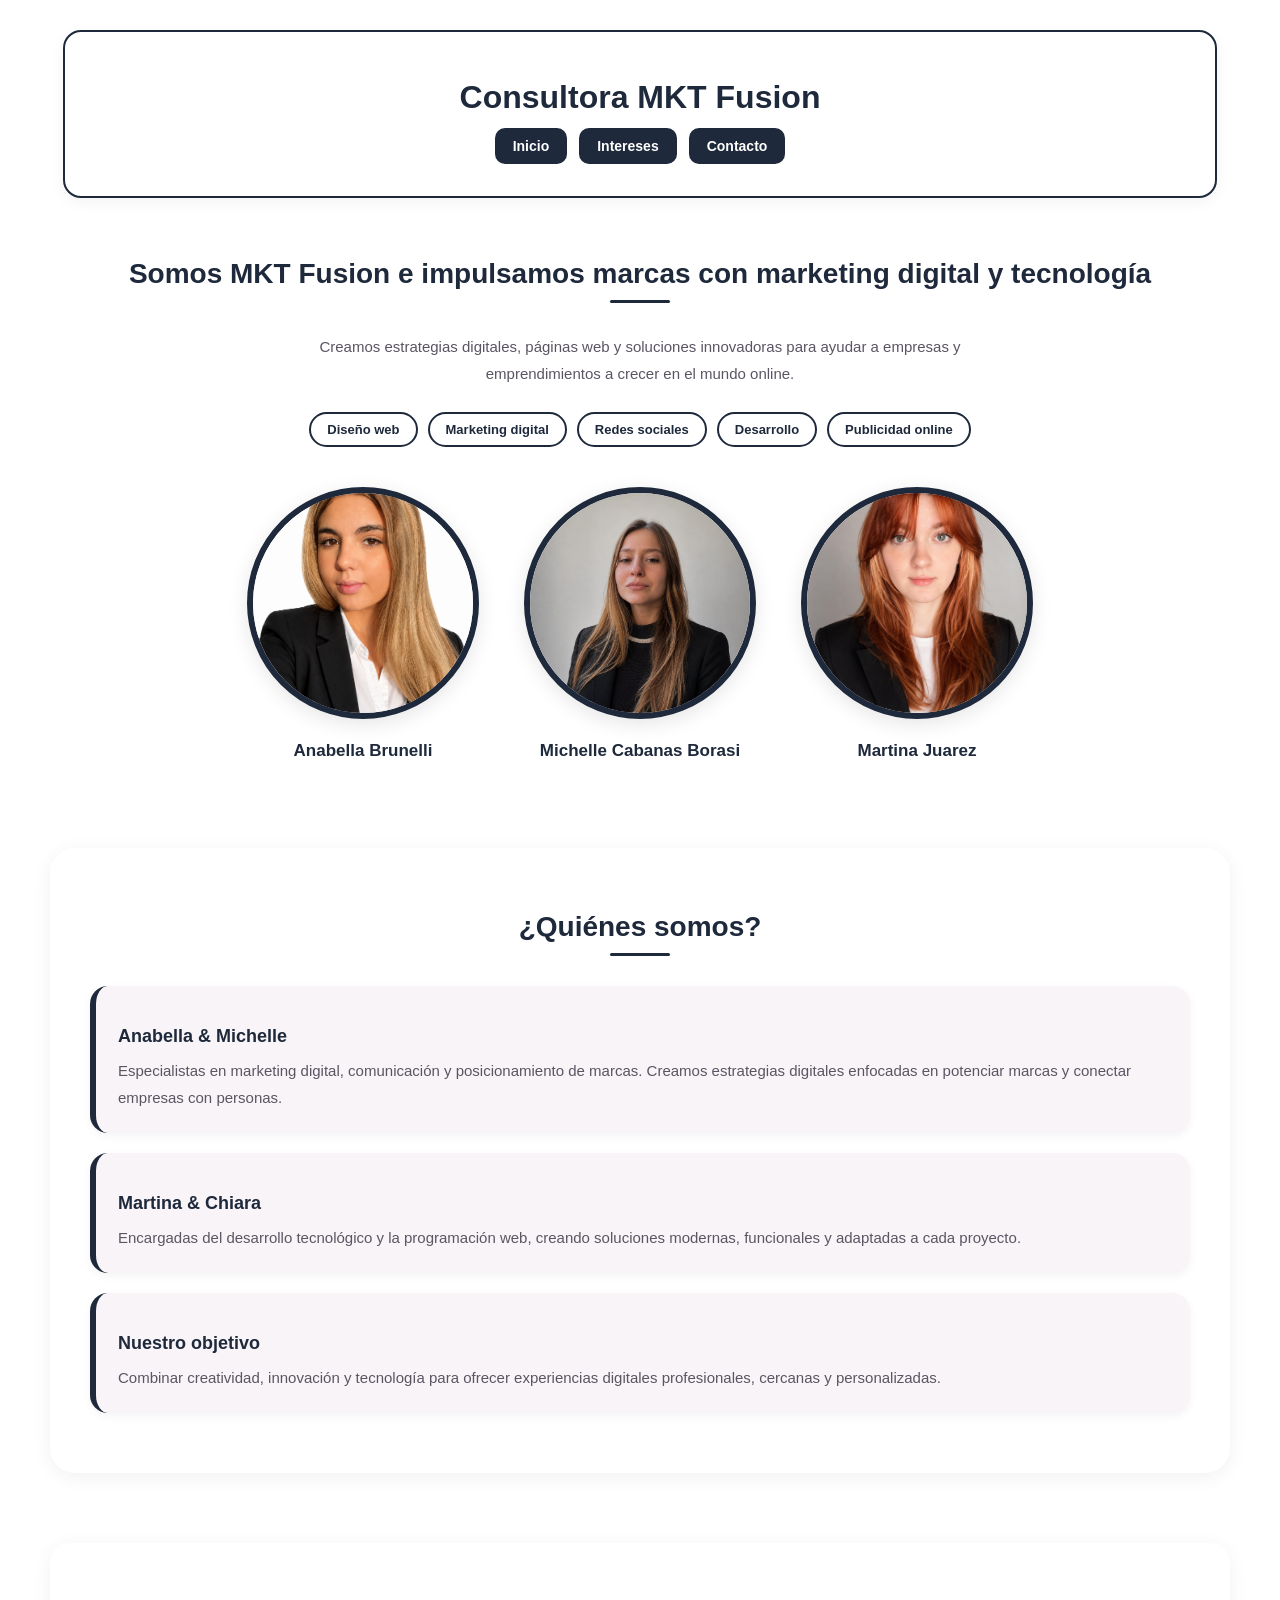
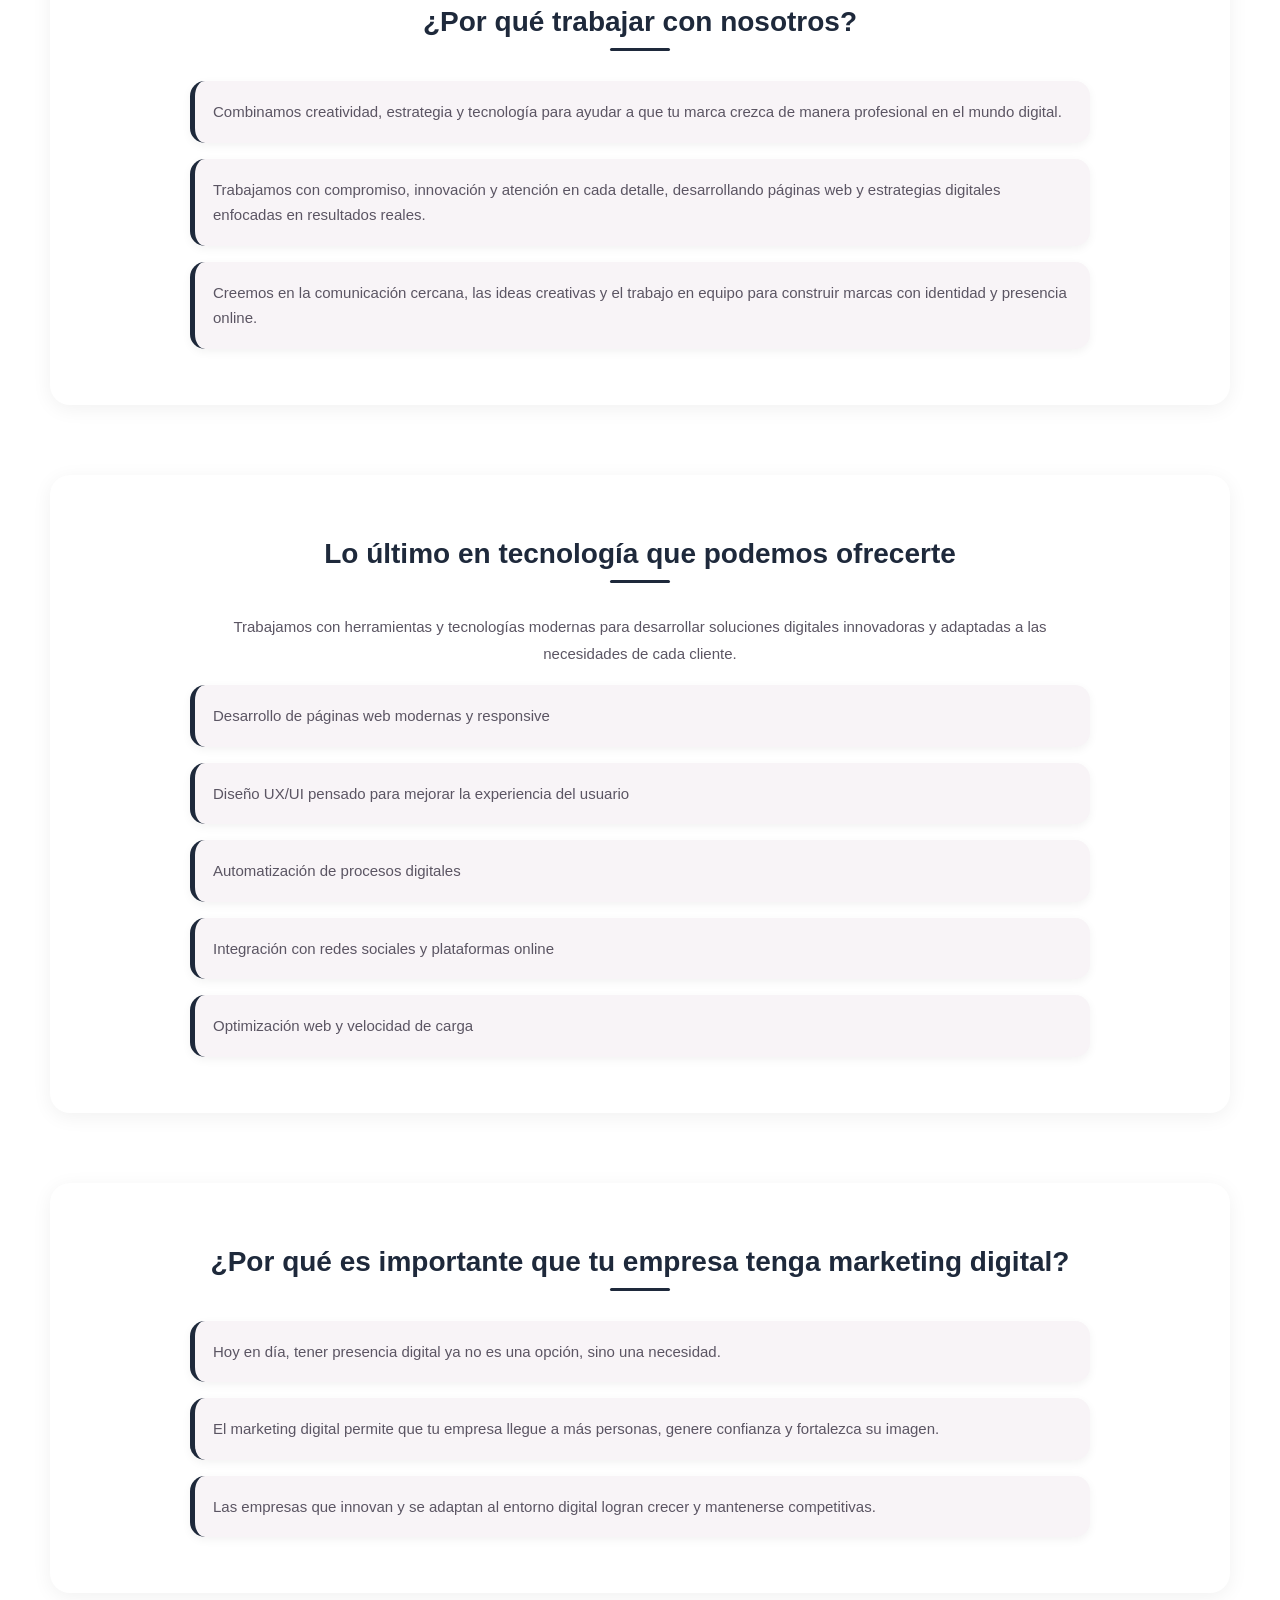
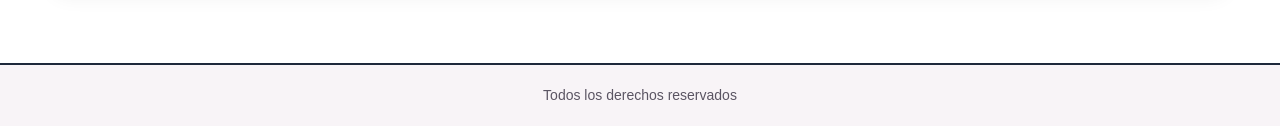
==== index.html @ ffaabcba "proyecto01" ====
<!DOCTYPE html>
<html lang="es">
<head>
    <meta charset="UTF-8">
    <meta name="viewport" content="width=device-width, initial-scale=1.0">
    <title>Consultora MKT Fusion</title>
    <link rel="stylesheet" href="estilos/css1.css">
</head>

<body>

<header>
    <h1>Consultora MKT Fusion</h1>

    <nav>
        <ul>
            <li><a href="index.html">Inicio</a></li>
            <li><a href="intereses.html">Intereses</a></li>
            <li><a href="contacto.html">Contacto</a></li>
        </ul>
    </nav>
</header>

<main>

    <!-- INICIO -->
    <section class="inicio">

        <h2>Somos MKT Fusion e impulsamos marcas con marketing digital y tecnología</h2>

        <p class="texto-inicio">
            Creamos estrategias digitales, páginas web y soluciones innovadoras para ayudar a empresas y emprendimientos a crecer en el mundo online.
        </p>

        <div class="servicios">
            <span>Diseño web</span>
            <span>Marketing digital</span>
            <span>Redes sociales</span>
            <span>Desarrollo</span>
            <span>Publicidad online</span>
        </div>

    </section>

   <!-- IMAGEN -->
<section class="imagen-presentacion">

    <div class="equipo">

        <div class="miembro">
            <img src="proyecto01/proyecto001.png" alt="Anabella Brunelli">
            <h3>Anabella Brunelli</h3>
        </div>

        <div class="miembro">
            <img src="proyecto0001/proyecto0001.jpeg" alt="Michelle Cabanas Borasi">
            <h3>Michelle Cabanas Borasi</h3>
        </div>

        <div class="miembro">
            <img src="proyecto00001/proyecto00001.jpeg" alt="Martina Juarez">
            <h3>Martina Juarez</h3>
        </div>

    </div>

</section>

    <!-- SOBRE NOSOTROS -->
    <section class="quienes-somos">

    <h2>¿Quiénes somos?</h2>

    <div class="persona">
        <h3>Anabella & Michelle</h3>

        <p>
            Especialistas en marketing digital, comunicación y posicionamiento de marcas. Creamos estrategias digitales enfocadas en potenciar marcas y conectar empresas con personas.
        </p>
    </div>

    <div class="persona">
        <h3>Martina & Chiara</h3>

        <p>
            Encargadas del desarrollo tecnológico y la programación web, creando soluciones modernas, funcionales y adaptadas a cada proyecto.
        </p>
    </div>

    <div class="persona">
        <h3>Nuestro objetivo</h3>

        <p>
            Combinar creatividad, innovación y tecnología para ofrecer experiencias digitales profesionales, cercanas y personalizadas.
        </p>
    </div>

</section>

   <!-- POR QUÉ ELEGIRNOS -->
    <section class="seccion">

        <h2>¿Por qué trabajar con nosotros?</h2>

        <ul class="lista">
            <li>
                Combinamos creatividad, estrategia y tecnología para ayudar a que tu marca crezca de manera profesional en el mundo digital.
            </li>

            <li>
                Trabajamos con compromiso, innovación y atención en cada detalle, desarrollando páginas web y estrategias digitales enfocadas en resultados reales.
            </li>

            <li>
                Creemos en la comunicación cercana, las ideas creativas y el trabajo en equipo para construir marcas con identidad y presencia online.
            </li>
        </ul>

    </section>


    <!-- TECNOLOGÍA -->
    <section class="seccion" id="tecnologia">

        <h2>Lo último en tecnología que podemos ofrecerte</h2>

        <p>
            Trabajamos con herramientas y tecnologías modernas para desarrollar soluciones digitales innovadoras y adaptadas a las necesidades de cada cliente.
        </p>

        <ul class="lista">
            <li>Desarrollo de páginas web modernas y responsive</li>
            <li>Diseño UX/UI pensado para mejorar la experiencia del usuario</li>
            <li>Automatización de procesos digitales</li>
            <li>Integración con redes sociales y plataformas online</li>
            <li>Optimización web y velocidad de carga</li>
        </ul>

    </section>

    <!-- IMPORTANCIA DEL MARKETING -->
    <section class="seccion">

        <h2>¿Por qué es importante que tu empresa tenga marketing digital?</h2>

        <ul class="lista">
            <li>
                Hoy en día, tener presencia digital ya no es una opción, sino una necesidad.
            </li>

            <li>
                El marketing digital permite que tu empresa llegue a más personas, genere confianza y fortalezca su imagen.
            </li>

            <li>
                Las empresas que innovan y se adaptan al entorno digital logran crecer y mantenerse competitivas.
            </li>
        </ul>

    </section>

</main>

<footer>

    <p>Todos los derechos reservados</p>

</footer>

</body>
</html>
---- estilos/css1.css ----
/* RESET */
body {
  background-color: #FFFFFF;
  margin: 0;
  font-family: Arial, Helvetica, sans-serif;
  color: #6E4B5C;
}

/* HEADER */
header {
  background-color: #FFFFFF;
  margin: 30px auto;
  padding: 25px;
  border: 2px solid #1E293B;
  border-radius: 18px;
  text-align: center;
  width: 90%;
  max-width: 1100px;
  box-shadow: 0px 4px 15px rgba(0,0,0,0.05);
}

/* TITULO PRINCIPAL */
h1 {
  color: #1E293B;
  font-size: clamp(20px, 3vw, 32px);
  margin-bottom: 12px;
  line-height: 1.2;
}

/* SUBTITULOS */
h2 {
  color: #1E293B;
  font-size: clamp(18px, 2.5vw, 28px);
  margin-bottom: 30px;
  position: relative;
  text-align: center;
}

h2::after {
  content: "";
  width: 60px;
  height: 3px;
  background-color: #1E293B;
  display: block;
  margin: 10px auto 0;
  border-radius: 10px;
}

h3 {
  color: #1E293B;
  font-size: 18px;
}

/* TEXTO */
p {
  color: #5B5563;
  line-height: 1.8;
  font-weight: 500;
  max-width: 850px;
  margin: 18px auto;
  text-align: center;
  font-size: 15px;
}

/* SECCIONES */
.seccion {
  max-width: 1100px;
  margin: 70px auto;
  padding: 40px;
  background-color: #FFFFFF;
  border-radius: 20px;
  box-shadow: 0px 4px 20px rgba(0,0,0,0.06);
  text-align: center;
}

/* MENÚ */
nav ul {
  list-style: none;
  padding: 0;
  margin-top: 20px;
  display: flex;
  justify-content: center;
  gap: 12px;
  flex-wrap: wrap;
}

nav li {
  display: inline;
}

/* BOTONES */
a {
  text-decoration: none;
  background-color: #1E293B;
  color: #FFFFFF;
  padding: 10px 18px;
  border-radius: 10px;
  font-weight: 600;
  font-size: 14px;
  transition: 0.3s;
  border: none;
}

a:hover {
  background-color: #111827;
  color: #FFFFFF;
}

/* INICIO */
.inicio {
  text-align: center;
  margin-top: 60px;
}

.texto-inicio {
  max-width: 700px;
}

/* SERVICIOS */
.servicios {
  display: flex;
  justify-content: center;
  flex-wrap: wrap;
  gap: 10px;
  margin-top: 25px;
}

.servicios span {
  border: 2px solid #1E293B;
  color: #1E293B;
  padding: 8px 16px;
  border-radius: 50px;
  font-weight: 600;
  font-size: 13px;
  background-color: #FFFFFF;
}

/* LISTAS */
.lista {
  max-width: 900px;
  margin: auto;
  padding: 0;
}

.lista li {
  background-color: #F8F4F7;
  margin-bottom: 16px;
  padding: 18px;
  border-radius: 15px;
  list-style: none;
  line-height: 1.7;
  box-shadow: 0px 3px 10px rgba(0,0,0,0.05);
  border-left: 5px solid #1E293B;
  text-align: left;
  color: #5B5563;
  font-size: 15px;
}

/* QUIÉNES SOMOS */
.quienes-somos {
  max-width: 1100px;
  margin: 70px auto;
  padding: 40px;
  background-color: #FFFFFF;
  border-radius: 25px;
  box-shadow: 0px 4px 20px rgba(0,0,0,0.06);
  text-align: center;
}

.persona {
  background-color: #F8F4F7;
  border-left: 6px solid #1E293B;
  border-radius: 18px;
  padding: 22px;
  margin-bottom: 20px;
  box-shadow: 0px 3px 10px rgba(0,0,0,0.05);
  text-align: left;
}

.persona h3 {
  color: #1E293B;
  font-size: 18px;
  margin-bottom: 10px;
}

.persona p {
  margin: 0;
  max-width: 100%;
  text-align: left;
  line-height: 1.8;
  color: #5B5563;
  font-size: 15px;
}

/* IMAGEN */
.imagen-presentacion {
  text-align: center;
}

img {
  width: 100%;
  max-width: 650px;
  height: auto;
  border-radius: 20px;
  box-shadow: 0px 5px 20px rgba(0,0,0,0.10);
}

/* NOMBRES DESTACADOS */
strong {
  color: #1E293B;
}

/* FOOTER */
footer {
  background-color: #F8F4F7;
  margin-top: 60px;
  padding: 16px;
  text-align: center;
  border-top: 2px solid #1E293B;
}

footer p {
  margin: 0;
  font-size: 13px;
}

/* RESPONSIVE */
@media (max-width: 768px) {

  h1 {
    font-size: 24px;
  }

  h2 {
    font-size: 22px;
  }

  h3 {
    font-size: 17px;
  }

  p {
    font-size: 14px;
    line-height: 1.7;
  }

  nav ul {
    flex-direction: column;
    align-items: center;
  }

  a {
    display: block;
    width: 80%;
    text-align: center;
  }

  .lista li {
    text-align: center;
    font-size: 14px;
  }

  .seccion,
  .quienes-somos {
    padding: 28px 18px;
  }

  .persona {
    text-align: center;
  }

  .persona p {
    text-align: center;
    font-size: 14px;
  }

}
/* FOOTER */
footer {
  background-color: #F8F4F7;
  margin-top: 60px;
  padding: 18px;
  text-align: center;
  border-top: 2px solid #1E293B;

  display: flex;
  justify-content: center;
  align-items: center;
}

footer p {
  margin: 0;
  font-size: 14px;
  text-align: center;
  width: 100%;
}

/* CONTACTO */
.contacto {
  text-align: center;
  max-width: 1100px;
  margin: 80px auto;
  padding: 20px;
}

/* EMAILS */
.contacto .servicios {
  display: flex;
  justify-content: center;
  align-items: center;
  gap: 15px;
  flex-wrap: wrap;
  margin-top: 35px;
}
.contacto .servicios a {
  background-color: #1E293B;
  color: #FFFFFF;
  padding: 12px 20px;
  border-radius: 10px;
  font-weight: 600;
  font-size: 14px;
  transition: 0.3s;
}
/* EQUIPO */
.equipo {
  display: flex;
  justify-content: center;
  align-items: flex-start;
  gap: 45px;
  flex-wrap: wrap;
  margin-top: 40px;
}

/* CADA PERSONA */
.miembro {
  text-align: center;
}

/* FOTOS */
.miembro img {
  width: 220px;
  height: 220px;
  object-fit: cover;
  border-radius: 50%;
  border: 6px solid #1E293B;
  box-shadow: 0px 5px 20px rgba(0,0,0,0.10);
  transition: 0.3s;
}

/* EFECTO */
.miembro img:hover {
  transform: scale(1.03);
}

/* NOMBRES */
.miembro h3 {
  margin-top: 18px;
  font-size: 17px;
  color: #1E293B;
  font-weight: 600;
}
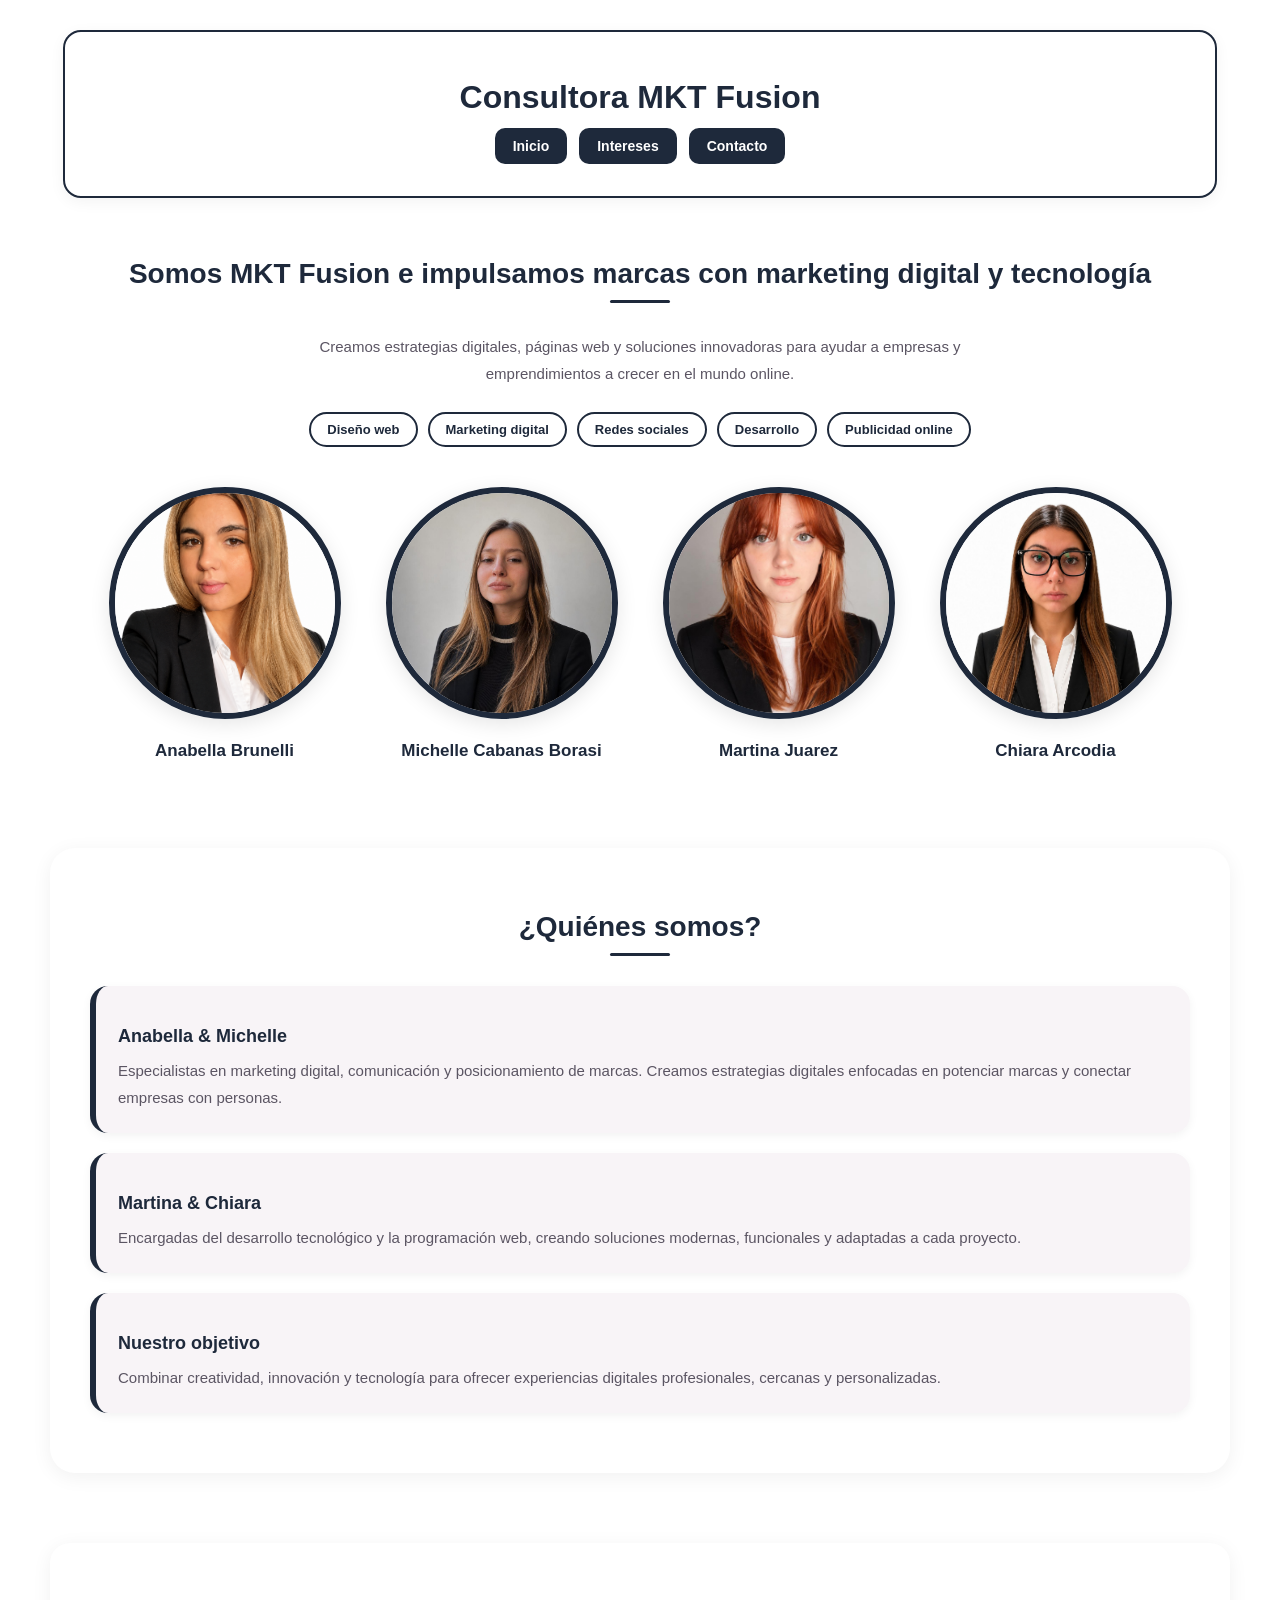
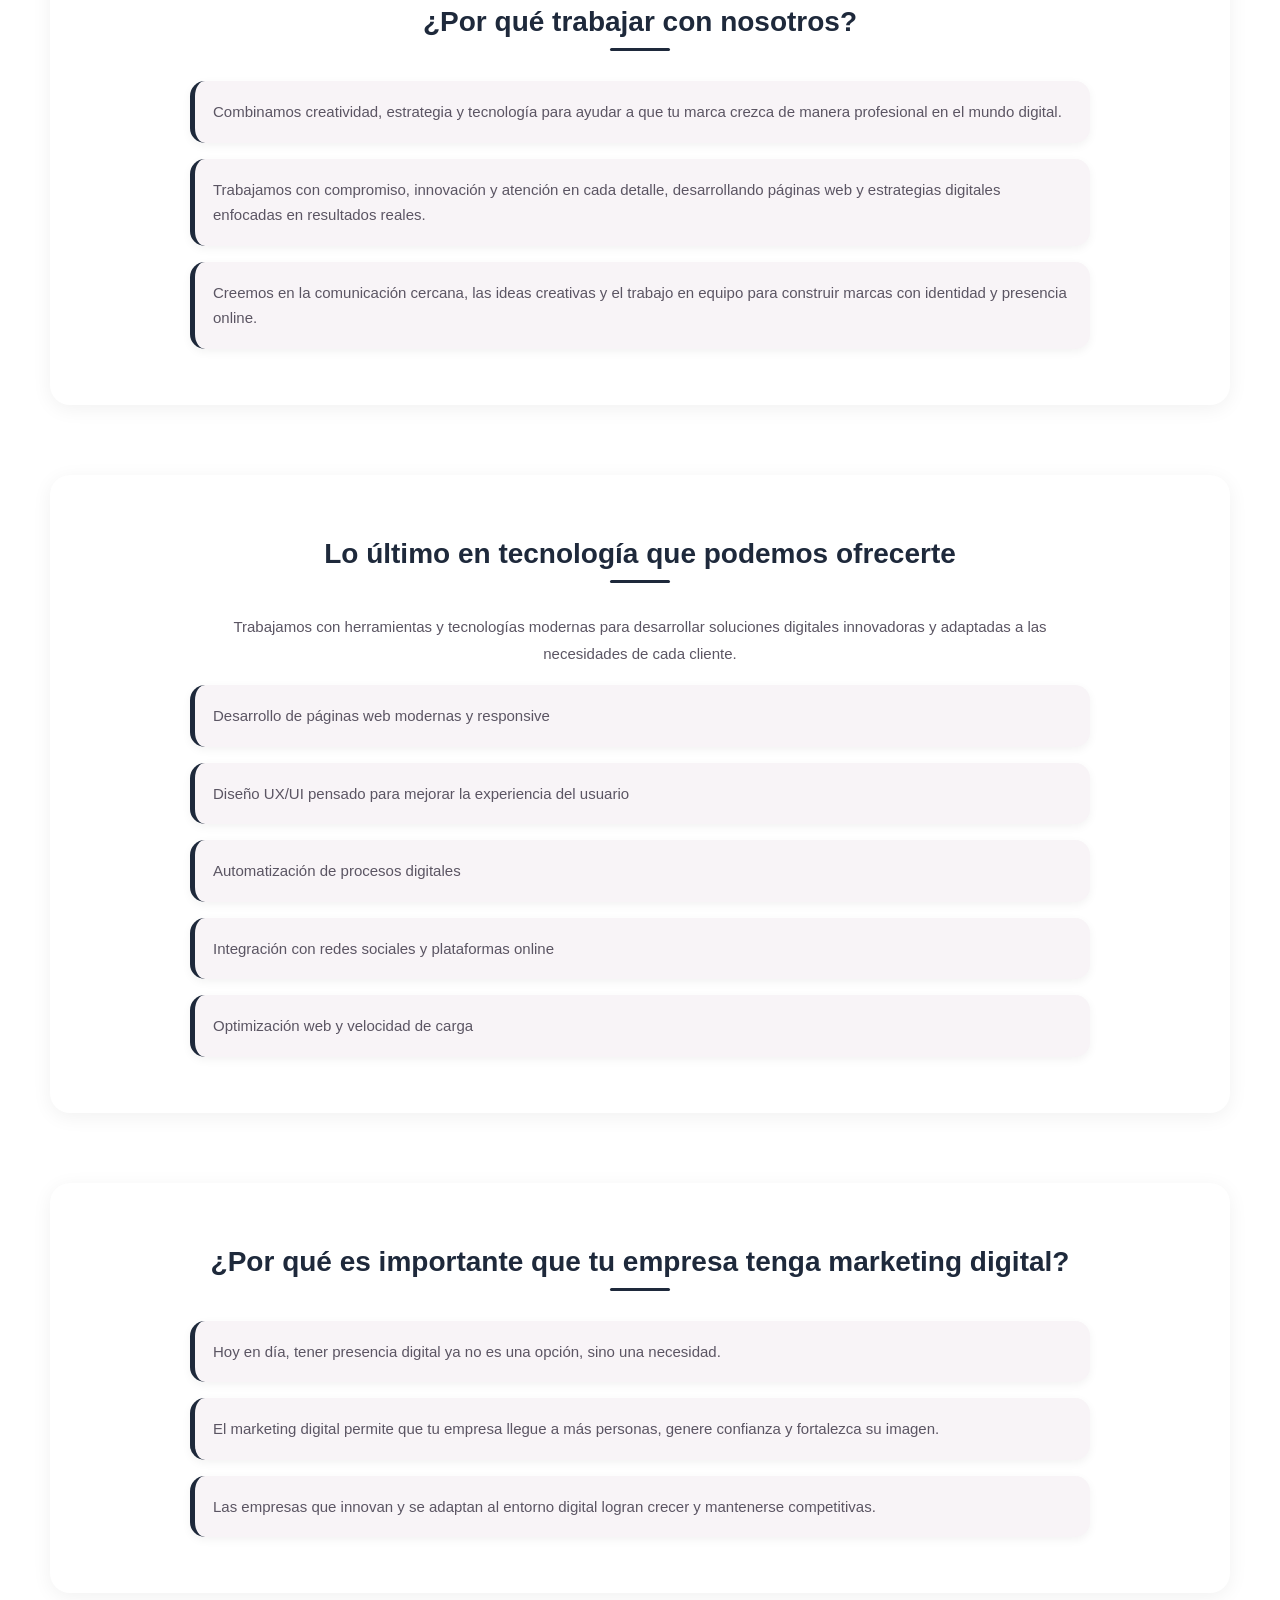
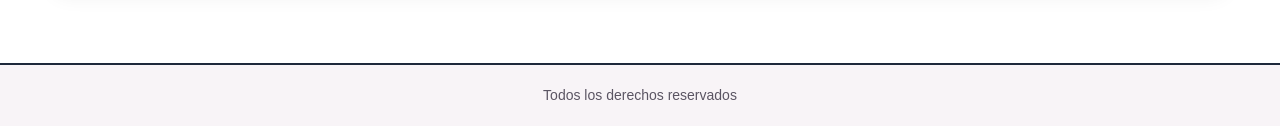
==== commit ee65063f: "nuevoproyecto" ====
--- a/index.html
+++ b/index.html
@@ -60,6 +60,10 @@
         <div class="miembro">
             <img src="proyecto00001/proyecto00001.jpeg" alt="Martina Juarez">
             <h3>Martina Juarez</h3>
+        </div>
+        <div class="miembro">
+            <img src="proyecto000001/proyecto000001.jpeg" alt="Chiara Arcodia">
+            <h3>Chiara Arcodia</h3>
         </div>
 
     </div>
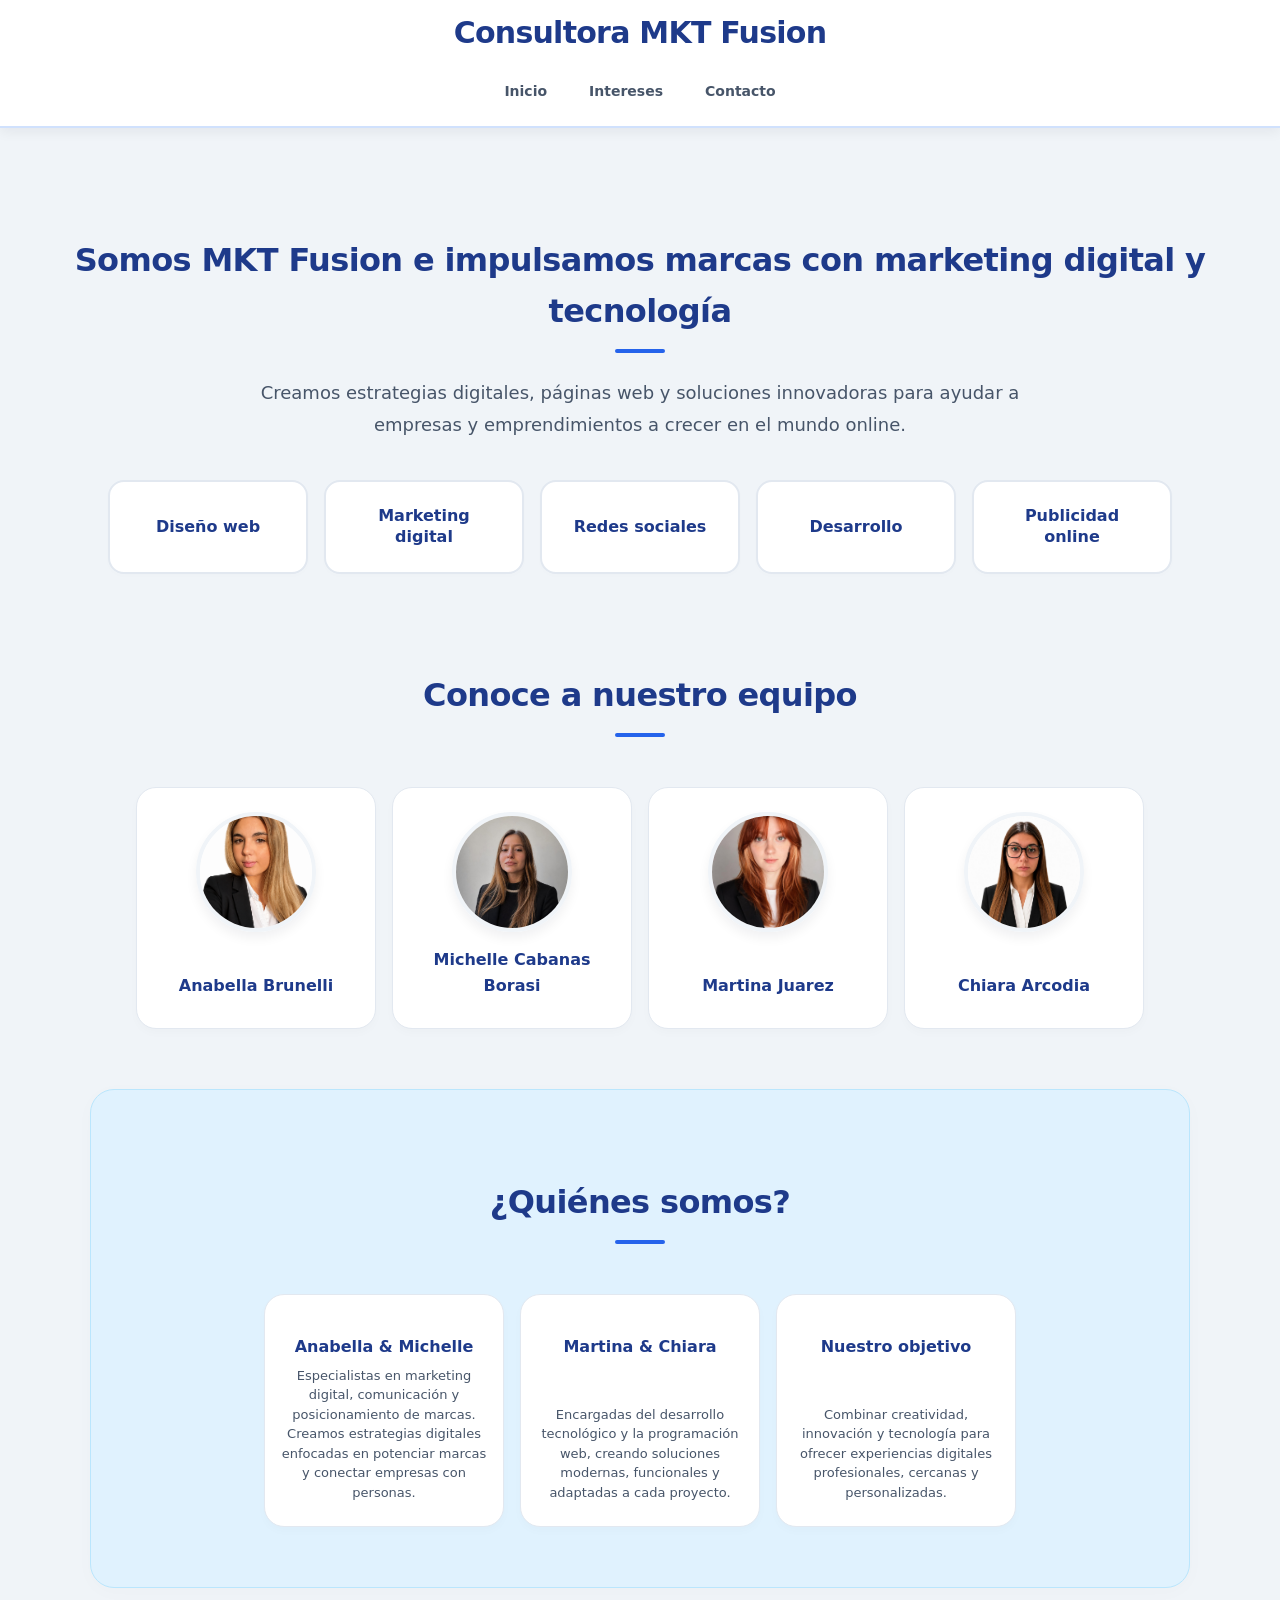
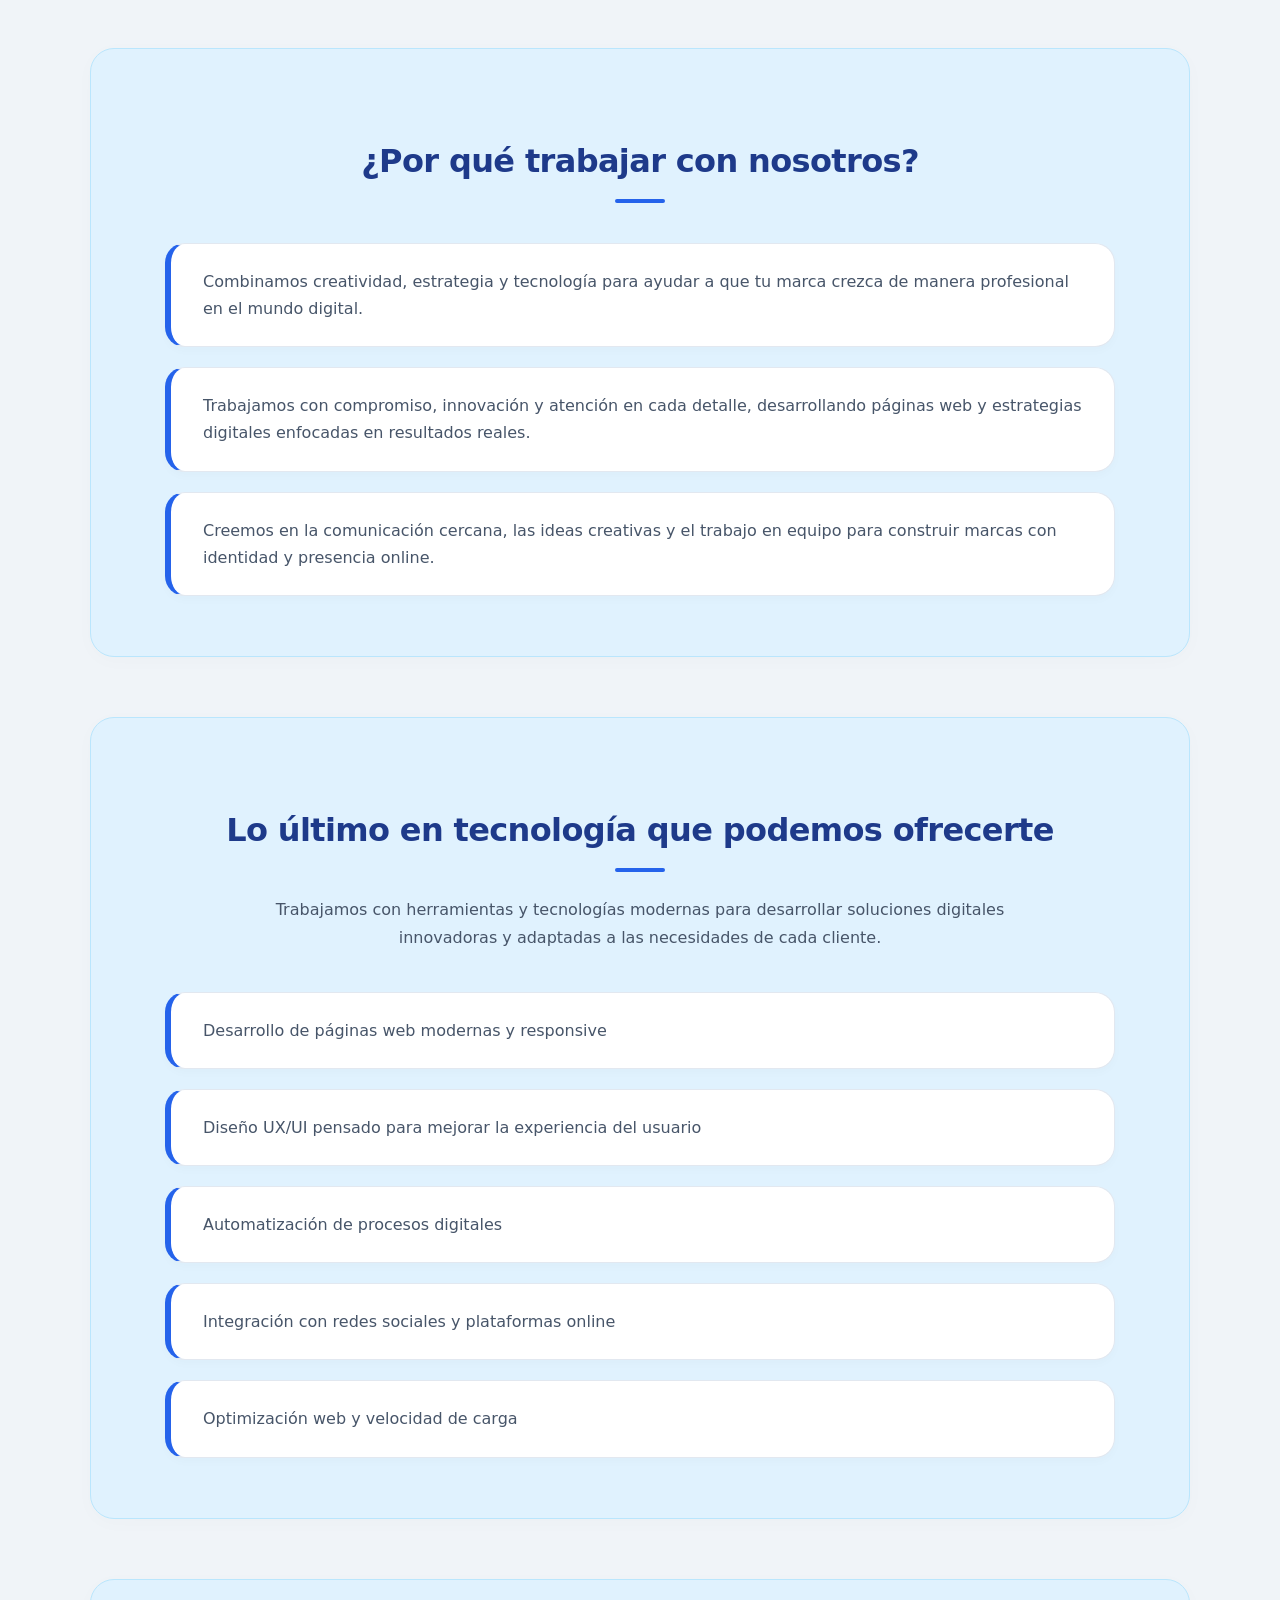
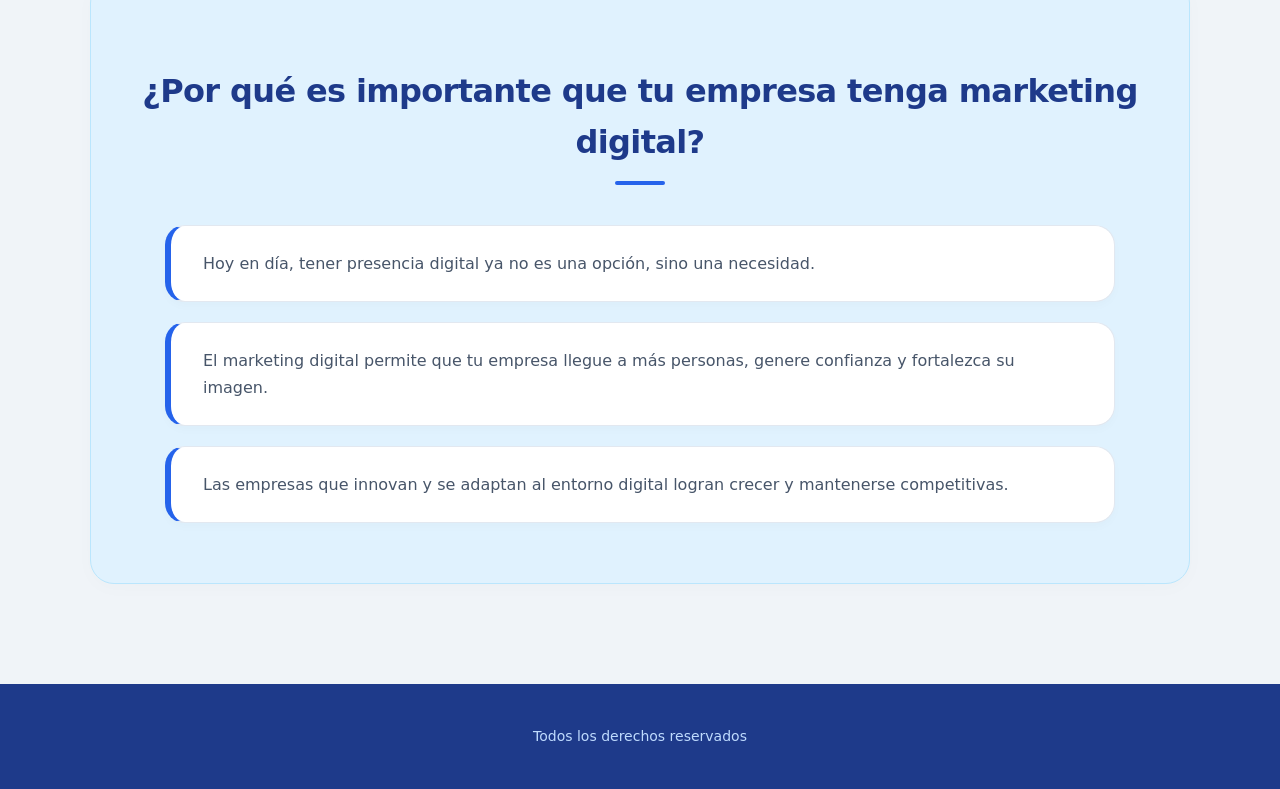
==== commit 1d08c60b: "Fixeo del diseño y agregado de responsive" ====
--- a/index.html
+++ b/index.html
@@ -32,37 +32,39 @@
             Creamos estrategias digitales, páginas web y soluciones innovadoras para ayudar a empresas y emprendimientos a crecer en el mundo online.
         </p>
 
-        <div class="servicios">
-            <span>Diseño web</span>
-            <span>Marketing digital</span>
-            <span>Redes sociales</span>
-            <span>Desarrollo</span>
-            <span>Publicidad online</span>
-        </div>
+        <ul>
+            <li><h3>Diseño web</h3></li>
+            <li><h3>Marketing digital</h3></li>
+            <li><h3>Redes sociales</h3></li>
+            <li><h3>Desarrollo</h3></li>
+            <li><h3>Publicidad online</h3></li>
+        </ul>
 
     </section>
 
    <!-- IMAGEN -->
 <section class="imagen-presentacion">
+    <h2>Conoce a nuestro equipo</h2>
 
     <div class="equipo">
 
+       
         <div class="miembro">
-            <img src="proyecto01/proyecto001.png" alt="Anabella Brunelli">
+            <img src="img/proyecto01/proyecto001.png" alt="Anabella Brunelli">
             <h3>Anabella Brunelli</h3>
         </div>
 
         <div class="miembro">
-            <img src="proyecto0001/proyecto0001.jpeg" alt="Michelle Cabanas Borasi">
+            <img src="img/proyecto0001/proyecto0001.jpeg" alt="Michelle Cabanas Borasi">
             <h3>Michelle Cabanas Borasi</h3>
         </div>
 
         <div class="miembro">
-            <img src="proyecto00001/proyecto00001.jpeg" alt="Martina Juarez">
+            <img src="img/proyecto00001/proyecto00001.jpeg" alt="Martina Juarez">
             <h3>Martina Juarez</h3>
         </div>
         <div class="miembro">
-            <img src="proyecto000001/proyecto000001.jpeg" alt="Chiara Arcodia">
+            <img src="img/proyecto000001/proyecto000001.jpeg" alt="Chiara Arcodia">
             <h3>Chiara Arcodia</h3>
         </div>
 
@@ -71,35 +73,27 @@
 </section>
 
     <!-- SOBRE NOSOTROS -->
-    <section class="quienes-somos">
+    <section class="quienes-somos" id="quienes-somos">
+        <h2>¿Quiénes somos?</h2>
+  
+        <div class="equipo">
+    
+            <div class="persona">
+            <h3>Anabella & Michelle</h3>
+            <p>Especialistas en marketing digital, comunicación y posicionamiento de marcas. Creamos estrategias digitales enfocadas en potenciar marcas y conectar empresas con personas.</p>
+        </div>
 
-    <h2>¿Quiénes somos?</h2>
+        <div class="persona">
+            <h3>Martina & Chiara</h3>
+            <p>Encargadas del desarrollo tecnológico y la programación web, creando soluciones modernas, funcionales y adaptadas a cada proyecto.</p>
+        </div>
 
-    <div class="persona">
-        <h3>Anabella & Michelle</h3>
+        <div class="persona">
+            <h3>Nuestro objetivo</h3>
+            <p>Combinar creatividad, innovación y tecnología para ofrecer experiencias digitales profesionales, cercanas y personalizadas.</p>
+        </div>
 
-        <p>
-            Especialistas en marketing digital, comunicación y posicionamiento de marcas. Creamos estrategias digitales enfocadas en potenciar marcas y conectar empresas con personas.
-        </p>
-    </div>
-
-    <div class="persona">
-        <h3>Martina & Chiara</h3>
-
-        <p>
-            Encargadas del desarrollo tecnológico y la programación web, creando soluciones modernas, funcionales y adaptadas a cada proyecto.
-        </p>
-    </div>
-
-    <div class="persona">
-        <h3>Nuestro objetivo</h3>
-
-        <p>
-            Combinar creatividad, innovación y tecnología para ofrecer experiencias digitales profesionales, cercanas y personalizadas.
-        </p>
-    </div>
-
-</section>
+    </div> </section>
 
    <!-- POR QUÉ ELEGIRNOS -->
     <section class="seccion">
--- a/estilos/css1.css
+++ b/estilos/css1.css
@@ -1,86 +1,87 @@
-/* RESET */
+* {
+  box-sizing: border-box;
+}
+
 body {
-  background-color: #FFFFFF;
-  margin: 0;
-  font-family: Arial, Helvetica, sans-serif;
-  color: #6E4B5C;
-}
-
-/* HEADER */
+  background-color: #F0F4F8;
+  margin: 0;
+  font-family: system-ui, -apple-system, BlinkMacSystemFont, "Segoe UI", Roboto, Helvetica, Arial, sans-serif;
+  color: #334155;
+  line-height: 1.6;
+}
+
 header {
   background-color: #FFFFFF;
-  margin: 30px auto;
-  padding: 25px;
-  border: 2px solid #1E293B;
-  border-radius: 18px;
-  text-align: center;
-  width: 90%;
-  max-width: 1100px;
-  box-shadow: 0px 4px 15px rgba(0,0,0,0.05);
-}
-
-/* TITULO PRINCIPAL */
+  margin: 0;
+  padding: 15px 40px;
+  border-bottom: 2px solid #D0E1FD;
+  text-align: center;
+  width: 100%;
+  max-width: none;
+  box-shadow: 0 4px 12px rgba(15, 23, 42, 0.06);
+  position: sticky;
+  top: 0;
+  z-index: 100;
+  display: flex;
+  flex-direction: column;
+  align-items: center;
+  gap: 10px;
+}
+
 h1 {
-  color: #1E293B;
-  font-size: clamp(20px, 3vw, 32px);
-  margin-bottom: 12px;
+  color: #1E3A8A;
+  font-size: clamp(22px, 3.5vw, 30px);
+  font-weight: 800;
+  margin: 0;
+  letter-spacing: -0.025em;
   line-height: 1.2;
 }
 
-/* SUBTITULOS */
 h2 {
-  color: #1E293B;
-  font-size: clamp(18px, 2.5vw, 28px);
-  margin-bottom: 30px;
+  color: #1E3A8A;
+  font-size: clamp(24px, 3vw, 32px);
+  font-weight: 700;
+  margin-bottom: 24px;
+  letter-spacing: -0.02em;
+  text-align: center;
   position: relative;
-  text-align: center;
 }
 
 h2::after {
   content: "";
-  width: 60px;
-  height: 3px;
-  background-color: #1E293B;
+  width: 50px;
+  height: 4px;
+  background-color: #2563EB;
   display: block;
-  margin: 10px auto 0;
-  border-radius: 10px;
+  margin: 12px auto 0;
+  border-radius: 4px;
 }
 
 h3 {
-  color: #1E293B;
-  font-size: 18px;
-}
-
-/* TEXTO */
+  color: #1E3A8A;
+  font-size: 20px;
+  font-weight: 600;
+  margin-top: 0;
+  margin-bottom: 12px;
+}
+
 p {
-  color: #5B5563;
-  line-height: 1.8;
-  font-weight: 500;
-  max-width: 850px;
-  margin: 18px auto;
-  text-align: center;
-  font-size: 15px;
-}
-
-/* SECCIONES */
-.seccion {
-  max-width: 1100px;
-  margin: 70px auto;
-  padding: 40px;
-  background-color: #FFFFFF;
-  border-radius: 20px;
-  box-shadow: 0px 4px 20px rgba(0,0,0,0.06);
-  text-align: center;
-}
-
-/* MENÚ */
+  color: #475569;
+  font-size: 16px;
+  line-height: 1.75;
+  font-weight: 400;
+  max-width: 750px;
+  margin: 16px auto;
+  text-align: center;
+}
+
 nav ul {
   list-style: none;
   padding: 0;
-  margin-top: 20px;
-  display: flex;
-  justify-content: center;
-  gap: 12px;
+  margin: 10px 0 0 0;
+  display: flex;
+  justify-content: center;
+  gap: 8px;
   flex-wrap: wrap;
 }
 
@@ -88,274 +89,330 @@
   display: inline;
 }
 
-/* BOTONES */
 a {
   text-decoration: none;
-  background-color: #1E293B;
-  color: #FFFFFF;
-  padding: 10px 18px;
-  border-radius: 10px;
+  background-color: transparent;
+  color: #475569;
+  padding: 8px 16px;
+  border-radius: 12px;
   font-weight: 600;
   font-size: 14px;
-  transition: 0.3s;
+  transition: all 0.25s ease;
+  border: 1px solid transparent;
+  display: inline-block;
+}
+
+a:hover {
+  background-color: #E0F2FE;
+  color: #2563EB;
+}
+
+.seccion, .quienes-somos, .contacto {
+  width: 90%;
+  max-width: 1100px;
+  margin: 60px auto;
+  padding: 60px 40px;
+  background-color: #E0F2FE;
+  border-radius: 24px;
+  border: 1px solid #BAE6FD;
+  text-align: center;
+  box-shadow: 0 4px 20px rgba(15, 23, 42, 0.02);
+}
+
+.inicio {
+  background-color: transparent;
   border: none;
-}
-
-a:hover {
-  background-color: #111827;
-  color: #FFFFFF;
-}
-
-/* INICIO */
-.inicio {
-  text-align: center;
-  margin-top: 60px;
+  box-shadow: none;
+  text-align: center;
+  margin-top: 40px;
+  padding: 40px 20px;
+  width: 100%;
 }
 
 .texto-inicio {
-  max-width: 700px;
-}
-
-/* SERVICIOS */
-.servicios {
-  display: flex;
-  justify-content: center;
+  max-width: 800px;
+  font-size: 18px;
+  color: #475569;
+  margin-bottom: 30px;
+  width: 100%;
+}
+
+.inicio ul {
+  display: flex;
+  justify-content: center;
+  align-items: stretch;
   flex-wrap: wrap;
-  gap: 10px;
-  margin-top: 25px;
-}
-
-.servicios span {
-  border: 2px solid #1E293B;
-  color: #1E293B;
-  padding: 8px 16px;
-  border-radius: 50px;
-  font-weight: 600;
-  font-size: 13px;
+  gap: 16px;
+  margin-top: 40px;
+  padding: 0;
+  list-style: none;
+  width: 100%;
+}
+
+.inicio ul li {
   background-color: #FFFFFF;
-}
-
-/* LISTAS */
+  border: 2px solid #E2E8F0;
+  border-radius: 16px;
+  padding: 24px;
+  width: 100%;
+  max-width: 200px;
+  box-shadow: 0 2px 6px rgba(15, 23, 42, 0.01);
+  text-align: center;
+  display: flex;
+  flex-direction: column;
+  justify-content: center;
+  align-items: center;
+}
+
+.inicio ul li h3 {
+  color: #1E3A8A;
+  font-size: 16px;
+  font-weight: 700;
+  margin: 0;
+  line-height: 1.3;
+}
+
 .lista {
-  max-width: 900px;
-  margin: auto;
+  max-width: 950px;
+  margin: 40px auto 0;
   padding: 0;
+  display: flex;
+  flex-direction: column;
+  gap: 20px;
+  width: 100%;
 }
 
 .lista li {
-  background-color: #F8F4F7;
-  margin-bottom: 16px;
-  padding: 18px;
-  border-radius: 15px;
+  background-color: #FFFFFF;
+  margin-bottom: 0;
+  padding: 24px 32px;
+  border-radius: 20px;
   list-style: none;
   line-height: 1.7;
-  box-shadow: 0px 3px 10px rgba(0,0,0,0.05);
-  border-left: 5px solid #1E293B;
+  box-shadow: 0 4px 10px rgba(15, 23, 42, 0.02);
+  border: 1px solid #E2E8F0;
+  border-left: 6px solid #2563EB;
   text-align: left;
-  color: #5B5563;
-  font-size: 15px;
-}
-
-/* QUIÉNES SOMOS */
-.quienes-somos {
-  max-width: 1100px;
-  margin: 70px auto;
-  padding: 40px;
+  color: #475569;
+  font-size: 16px;
+  transition: transform 0.2s ease, box-shadow 0.2s ease;
+}
+
+.lista li:hover {
+  transform: translateX(4px);
+  box-shadow: 0 8px 16px rgba(37, 99, 235, 0.06);
+}
+
+.equipo {
+  display: flex;
+  justify-content: center;
+  align-items: stretch;
+  gap: 16px;
+  flex-wrap: wrap;
+  margin-top: 50px;
+  width: 100%;
+}
+
+.persona, .miembro {
   background-color: #FFFFFF;
-  border-radius: 25px;
-  box-shadow: 0px 4px 20px rgba(0,0,0,0.06);
-  text-align: center;
+  border: 1px solid #E2E8F0;
+  border-radius: 20px;
+  padding: 24px 16px;
+  margin-bottom: 0;
+  width: 100%;
+  max-width: 240px;
+  box-shadow: 0 4px 10px rgba(15, 23, 42, 0.02);
+  text-align: center;
+  transition: all 0.3s ease;
+  display: flex;
+  flex-direction: column;
+  justify-content: space-between;
+}
+
+.persona:hover, .miembro:hover {
+  transform: translateY(-6px);
+  box-shadow: 0 10px 20px rgba(37, 99, 235, 0.08);
+  border-color: #93C5FD;
 }
 
 .persona {
-  background-color: #F8F4F7;
-  border-left: 6px solid #1E293B;
-  border-radius: 18px;
-  padding: 22px;
-  margin-bottom: 20px;
-  box-shadow: 0px 3px 10px rgba(0,0,0,0.05);
-  text-align: left;
-}
-
-.persona h3 {
-  color: #1E293B;
-  font-size: 18px;
-  margin-bottom: 10px;
-}
-
-.persona p {
+  border-left: 1px solid #E2E8F0;
+}
+
+.miembro img {
+  width: 120px;
+  height: 120px;
+  object-fit: cover;
+  border-radius: 50%;
+  border: 4px solid #F0F4F8;
+  box-shadow: 0 6px 12px rgba(15, 23, 42, 0.06);
+  margin: 0 auto;
+  transition: transform 0.3s ease;
+}
+
+.miembro img:hover {
+  transform: scale(1.05);
+}
+
+.persona h3, .miembro h3 {
+  margin-top: 15px;
+  font-size: 16px;
+  color: #1E3A8A;
+  font-weight: 700;
+  margin-bottom: 6px;
+}
+
+.persona p, .miembro p {
   margin: 0;
   max-width: 100%;
-  text-align: left;
-  line-height: 1.8;
-  color: #5B5563;
-  font-size: 15px;
-}
-
-/* IMAGEN */
+  text-align: center;
+  font-size: 13px;
+  color: #475569;
+  line-height: 1.5;
+}
+
 .imagen-presentacion {
   text-align: center;
+  margin: 40px auto;
+  width: 100%;
 }
 
 img {
   width: 100%;
   max-width: 650px;
   height: auto;
-  border-radius: 20px;
-  box-shadow: 0px 5px 20px rgba(0,0,0,0.10);
-}
-
-/* NOMBRES DESTACADOS */
+  border-radius: 24px;
+  box-shadow: 0 10px 15px -3px rgba(15, 23, 42, 0.06), 0 4px 6px -4px rgba(15, 23, 42, 0.06);
+}
+
 strong {
-  color: #1E293B;
-}
-
-/* FOOTER */
+  color: #1E3A8A;
+  font-weight: 600;
+}
+
+.contacto .servicios {
+  display: flex;
+  justify-content: center;
+  align-items: center;
+  gap: 16px;
+  flex-wrap: wrap;
+  margin-top: 30px;
+}
+
+.contacto .servicios a {
+  background-color: #2563EB;
+  color: #FFFFFF;
+  padding: 12px 24px;
+  border-radius: 12px;
+  font-weight: 600;
+  font-size: 15px;
+  border: 1px solid #2563EB;
+  box-shadow: 0 4px 10px rgba(37, 99, 235, 0.15);
+}
+
+.contacto .servicios a:hover {
+  background-color: #1D4ED8;
+  border-color: #1D4ED8;
+  color: #FFFFFF;
+  transform: translateY(-2px);
+  box-shadow: 0 6px 14px rgba(37, 99, 235, 0.25);
+}
+
 footer {
-  background-color: #F8F4F7;
-  margin-top: 60px;
-  padding: 16px;
-  text-align: center;
-  border-top: 2px solid #1E293B;
+  background-color: #1E3A8A;
+  margin-top: 100px;
+  padding: 40px 24px;
+  border-top: none;
+  display: flex;
+  justify-content: center;
+  align-items: center;
 }
 
 footer p {
-  margin: 0;
-  font-size: 13px;
-}
-
-/* RESPONSIVE */
+  color: #BFDBFE;
+  margin: 0;
+  font-size: 14px;
+  text-align: center;
+  width: 100%;
+}
+
+@media (max-width: 992px) {
+  .inicio ul li {
+    max-width: 45%;
+  }
+}
+
 @media (max-width: 768px) {
+  header {
+    width: 100%;
+    padding: 15px 20px;
+    top: 0;
+  }
 
   h1 {
-    font-size: 24px;
+    font-size: 20px;
   }
 
   h2 {
     font-size: 22px;
-  }
-
-  h3 {
-    font-size: 17px;
+    margin-bottom: 20px;
   }
 
   p {
+    font-size: 15px;
+    line-height: 1.6;
+  }
+
+  nav ul {
+    flex-direction: row;
+    justify-content: center;
+    gap: 4px;
+  }
+
+  a {
+    font-size: 12px;
+    padding: 6px 10px;
+  }
+
+  .seccion, .quienes-somos, .contacto {
+    width: 92%;
+    padding: 35px 20px;
+    margin: 40px auto;
+    border-radius: 16px;
+  }
+
+  .inicio ul li {
+    max-width: 100%;
+  }
+
+  .equipo {
+    justify-content: center;
+    gap: 16px;
+  }
+
+  .persona, .miembro {
+    max-width: 100%;
+    padding: 24px 16px;
+  }
+
+  .lista li {
+    text-align: left;
     font-size: 14px;
-    line-height: 1.7;
+    padding: 20px;
+  }
+}
+
+@media (max-width: 480px) {
+  header {
+    padding: 10px;
   }
 
   nav ul {
-    flex-direction: column;
-    align-items: center;
+    gap: 2px;
   }
 
   a {
-    display: block;
-    width: 80%;
-    text-align: center;
-  }
-
-  .lista li {
-    text-align: center;
-    font-size: 14px;
-  }
-
-  .seccion,
-  .quienes-somos {
-    padding: 28px 18px;
-  }
-
-  .persona {
-    text-align: center;
-  }
-
-  .persona p {
-    text-align: center;
-    font-size: 14px;
-  }
-
-}
-/* FOOTER */
-footer {
-  background-color: #F8F4F7;
-  margin-top: 60px;
-  padding: 18px;
-  text-align: center;
-  border-top: 2px solid #1E293B;
-
-  display: flex;
-  justify-content: center;
-  align-items: center;
-}
-
-footer p {
-  margin: 0;
-  font-size: 14px;
-  text-align: center;
-  width: 100%;
-}
-
-/* CONTACTO */
-.contacto {
-  text-align: center;
-  max-width: 1100px;
-  margin: 80px auto;
-  padding: 20px;
-}
-
-/* EMAILS */
-.contacto .servicios {
-  display: flex;
-  justify-content: center;
-  align-items: center;
-  gap: 15px;
-  flex-wrap: wrap;
-  margin-top: 35px;
-}
-.contacto .servicios a {
-  background-color: #1E293B;
-  color: #FFFFFF;
-  padding: 12px 20px;
-  border-radius: 10px;
-  font-weight: 600;
-  font-size: 14px;
-  transition: 0.3s;
-}
-/* EQUIPO */
-.equipo {
-  display: flex;
-  justify-content: center;
-  align-items: flex-start;
-  gap: 45px;
-  flex-wrap: wrap;
-  margin-top: 40px;
-}
-
-/* CADA PERSONA */
-.miembro {
-  text-align: center;
-}
-
-/* FOTOS */
-.miembro img {
-  width: 220px;
-  height: 220px;
-  object-fit: cover;
-  border-radius: 50%;
-  border: 6px solid #1E293B;
-  box-shadow: 0px 5px 20px rgba(0,0,0,0.10);
-  transition: 0.3s;
-}
-
-/* EFECTO */
-.miembro img:hover {
-  transform: scale(1.03);
-}
-
-/* NOMBRES */
-.miembro h3 {
-  margin-top: 18px;
-  font-size: 17px;
-  color: #1E293B;
-  font-weight: 600;
-}
+    padding: 4px 8px;
+    font-size: 11px;
+  }
+}
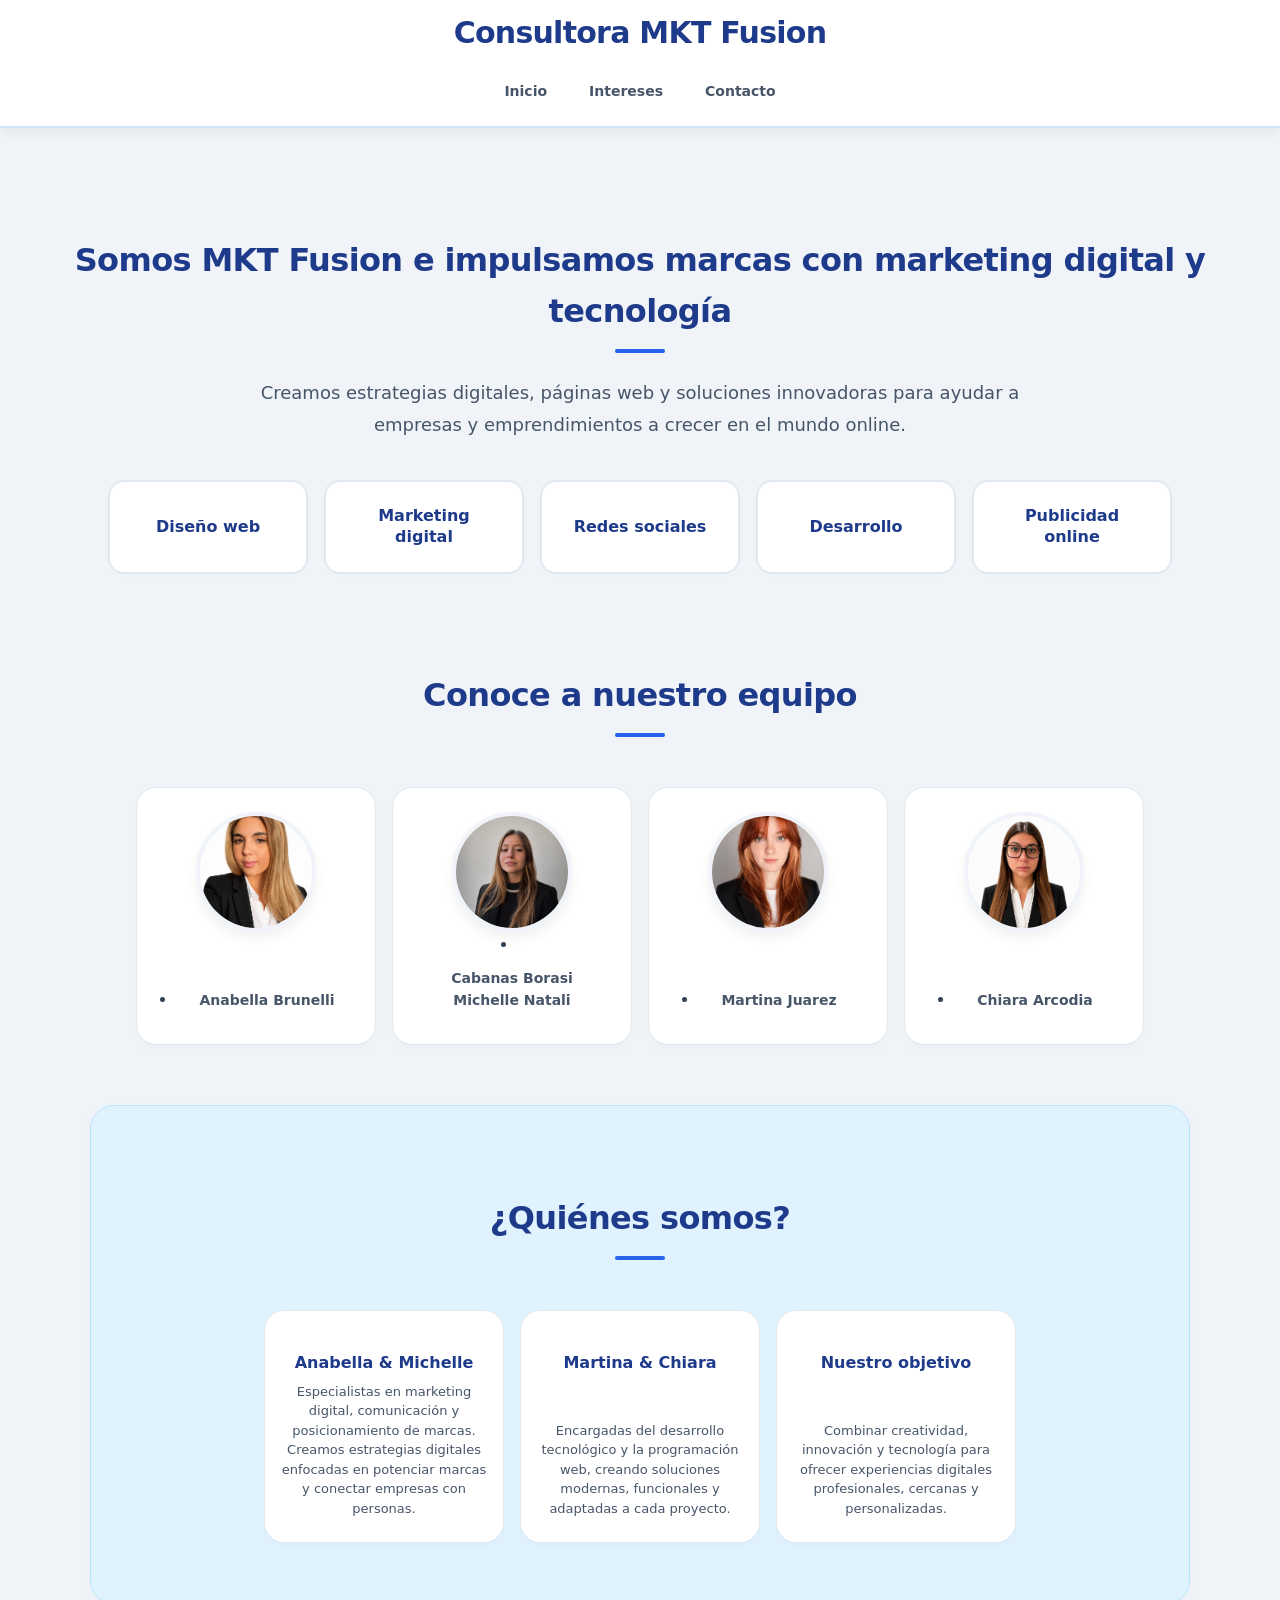
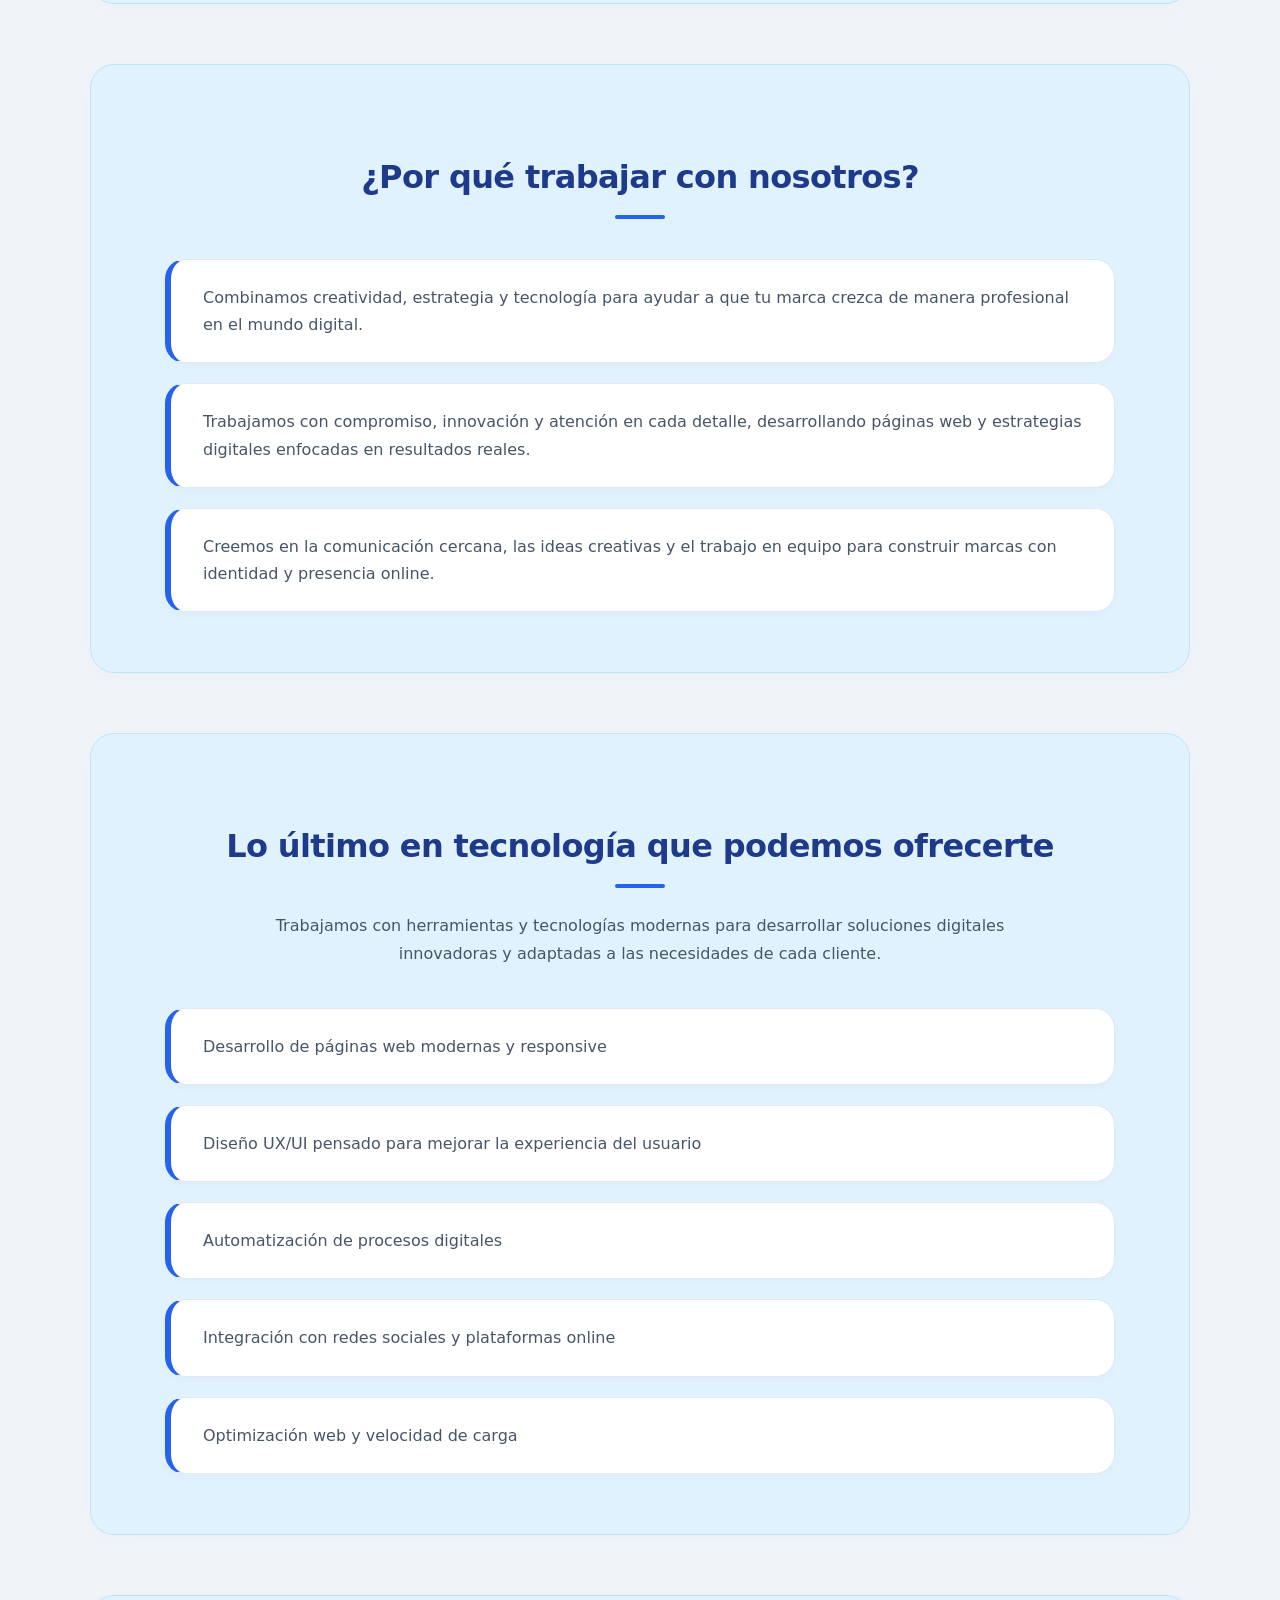
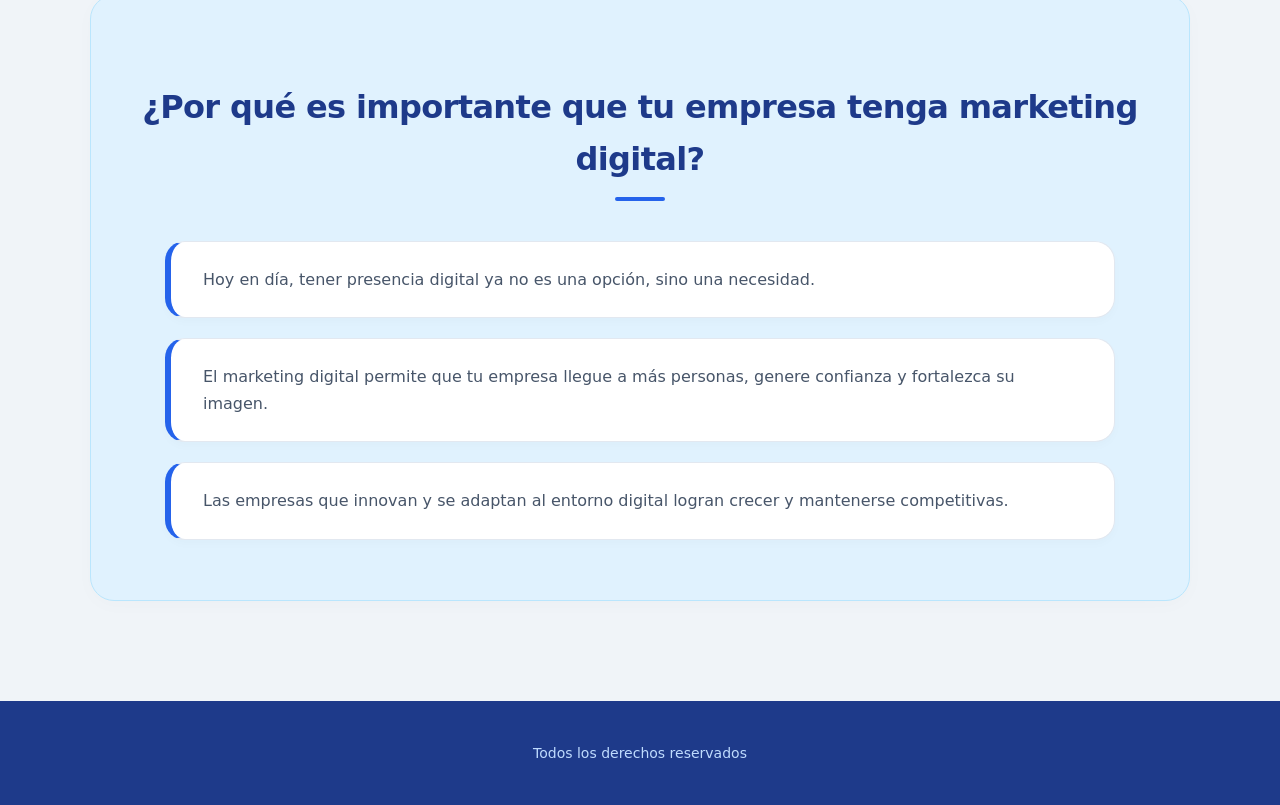
==== commit a537186b: "Agregado de paginas personales" ====
--- a/index.html
+++ b/index.html
@@ -51,21 +51,21 @@
        
         <div class="miembro">
             <img src="img/proyecto01/proyecto001.png" alt="Anabella Brunelli">
-            <h3>Anabella Brunelli</h3>
+            <li><a href="https://anabellabrunelli.github.io/proyecto5/index.html">Anabella Brunelli</a></li>
         </div>
 
         <div class="miembro">
             <img src="img/proyecto0001/proyecto0001.jpeg" alt="Michelle Cabanas Borasi">
-            <h3>Michelle Cabanas Borasi</h3>
+            <li><a href="https://mncb1.github.io/PROYECTOJUEVESREPOSITORY">Cabanas Borasi Michelle Natali</a></li>
         </div>
 
         <div class="miembro">
             <img src="img/proyecto00001/proyecto00001.jpeg" alt="Martina Juarez">
-            <h3>Martina Juarez</h3>
+            <li><a href="https://martuj18.github.io/Dise-o-y-Desarrollo-Web/">Martina Juarez</a></li>
         </div>
         <div class="miembro">
             <img src="img/proyecto000001/proyecto000001.jpeg" alt="Chiara Arcodia">
-            <h3>Chiara Arcodia</h3>
+            <li><a href="https://chiaraarcodia.github.io/proyecto11-5/index.html">Chiara Arcodia</a></li>
         </div>
 
     </div>
